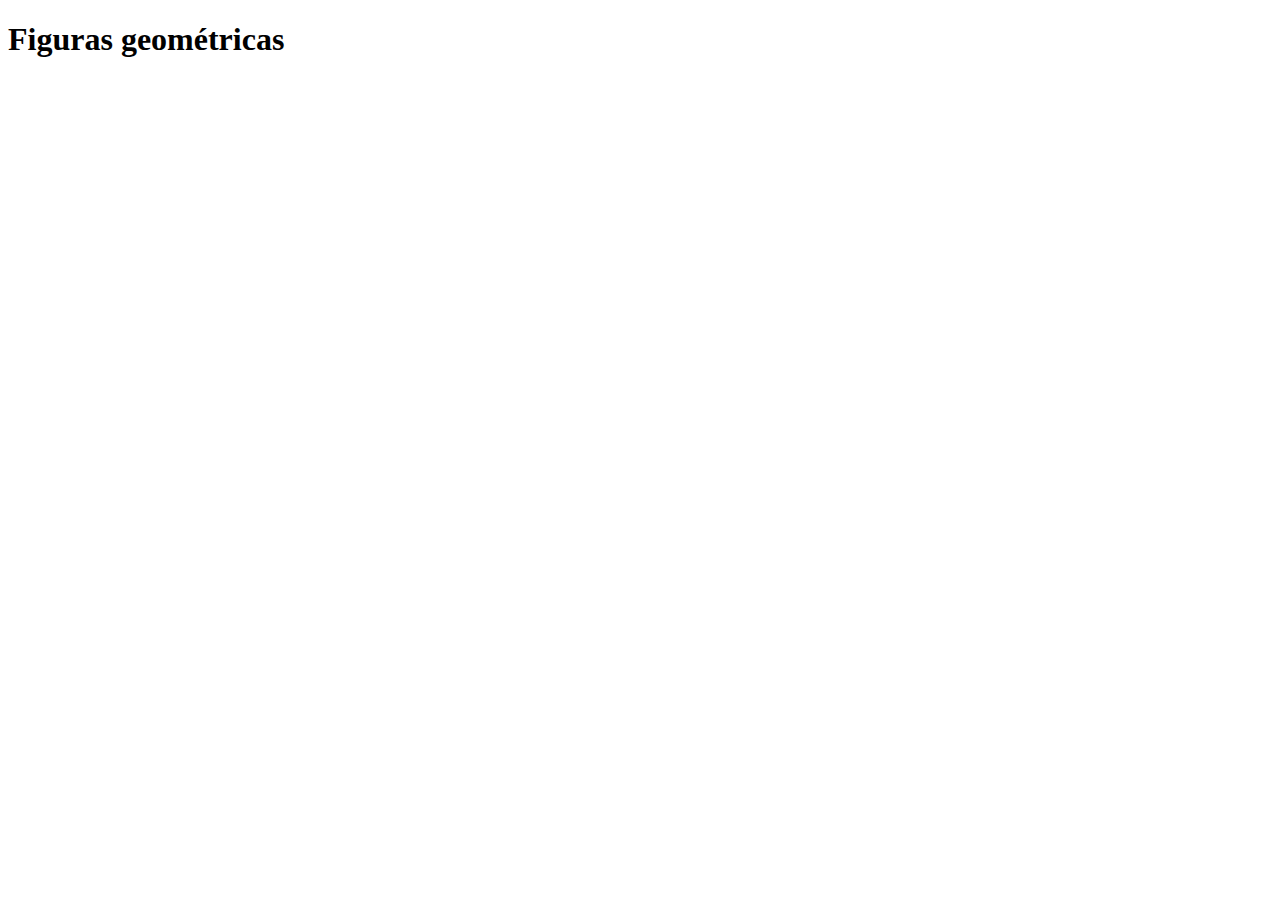
==== figuras.html @ 1bb05ff4 "Adding progress on mudule one" ====
<!DOCTYPE html>
<html lang="en">
<head>
    <meta charset="UTF-8">
    <meta http-equiv="X-UA-Compatible" content="IE=edge">
    <meta name="viewport" content="width=device-width, initial-scale=1.0">
    <title>Figuras geométrics | Curso practico de JS</title>
</head>
<body>
    <h1>
        Figuras geométricas
    </h1>

    <script src="./figuras.js"></script>
</body>
</html>
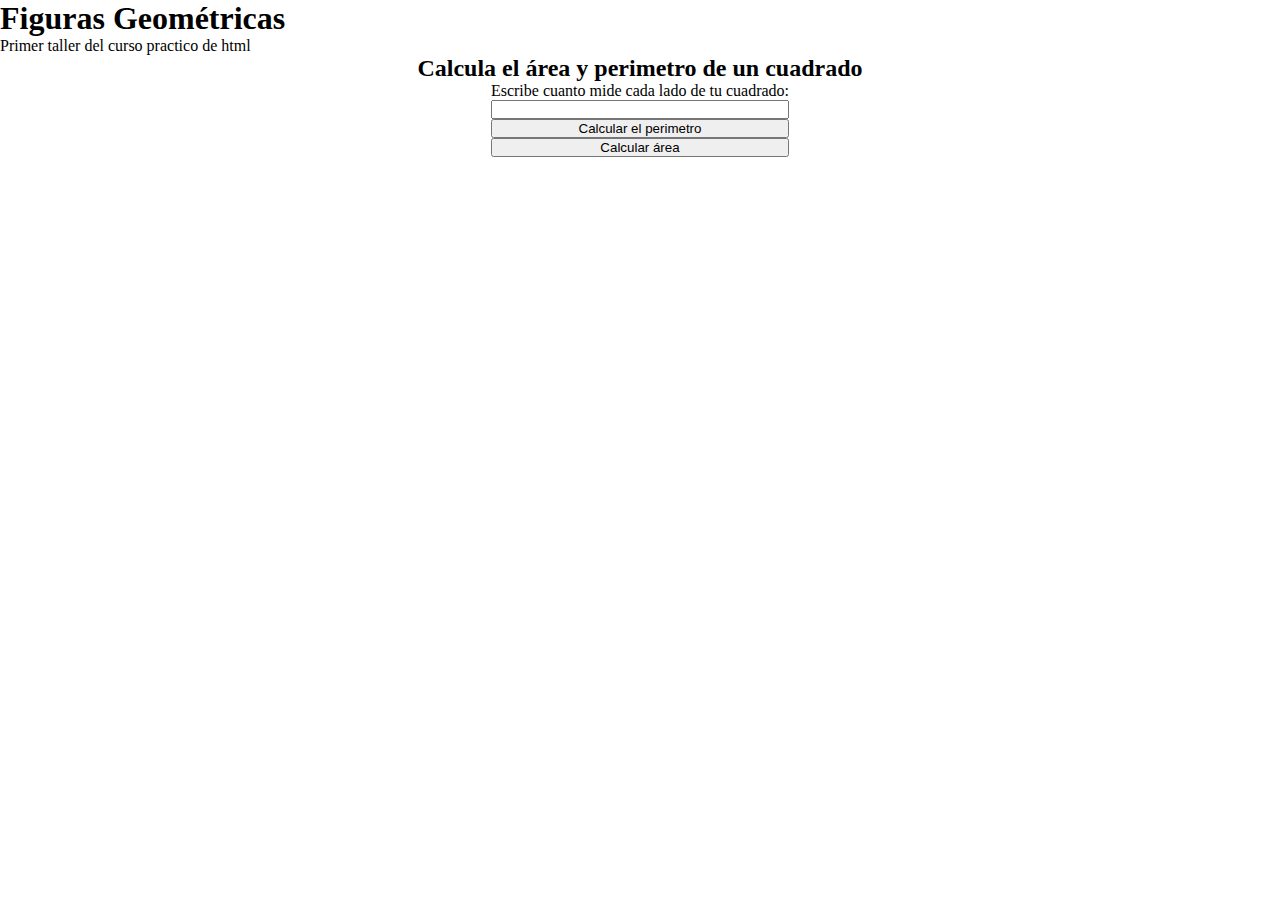
==== commit 438eab81: "calling javascript with html" ====
--- a/figuras.html
+++ b/figuras.html
@@ -4,12 +4,27 @@
     <meta charset="UTF-8">
     <meta http-equiv="X-UA-Compatible" content="IE=edge">
     <meta name="viewport" content="width=device-width, initial-scale=1.0">
+    <link rel="stylesheet" href="./style.css">
     <title>Figuras geométrics | Curso practico de JS</title>
 </head>
 <body>
-    <h1>
-        Figuras geométricas
-    </h1>
+    <header>
+        <h1>Figuras Geométricas</h1>
+        <p>Primer taller del curso practico de html</p>
+    </header>
+    <section>
+       <article class="article1">
+        <h2>Calcula el área y perimetro de un cuadrado</h2>
+        <form action="">
+            <label for="InputCuadrado">
+                Escribe cuanto mide cada lado de tu cuadrado:
+            </label>
+            <input id="InputCuadrado" type="number">
+            <button type="button" onclick="calcularPerimetroCuadrado()">Calcular el perimetro</button>
+            <button type="button" onclick="calcularAreaCuadrado">Calcular área</button>
+        </form>
+       </article>
+    </section>
 
     <script src="./figuras.js"></script>
 </body>
--- a/style.css
+++ b/style.css
@@ -0,0 +1,15 @@
+* {
+    margin: 0;
+    padding: 0;
+}
+
+/* código de figuras */
+
+.article1 {
+    display: grid;
+    place-content: center;
+}
+.article1 form{
+    display: grid;
+    place-content: center;
+}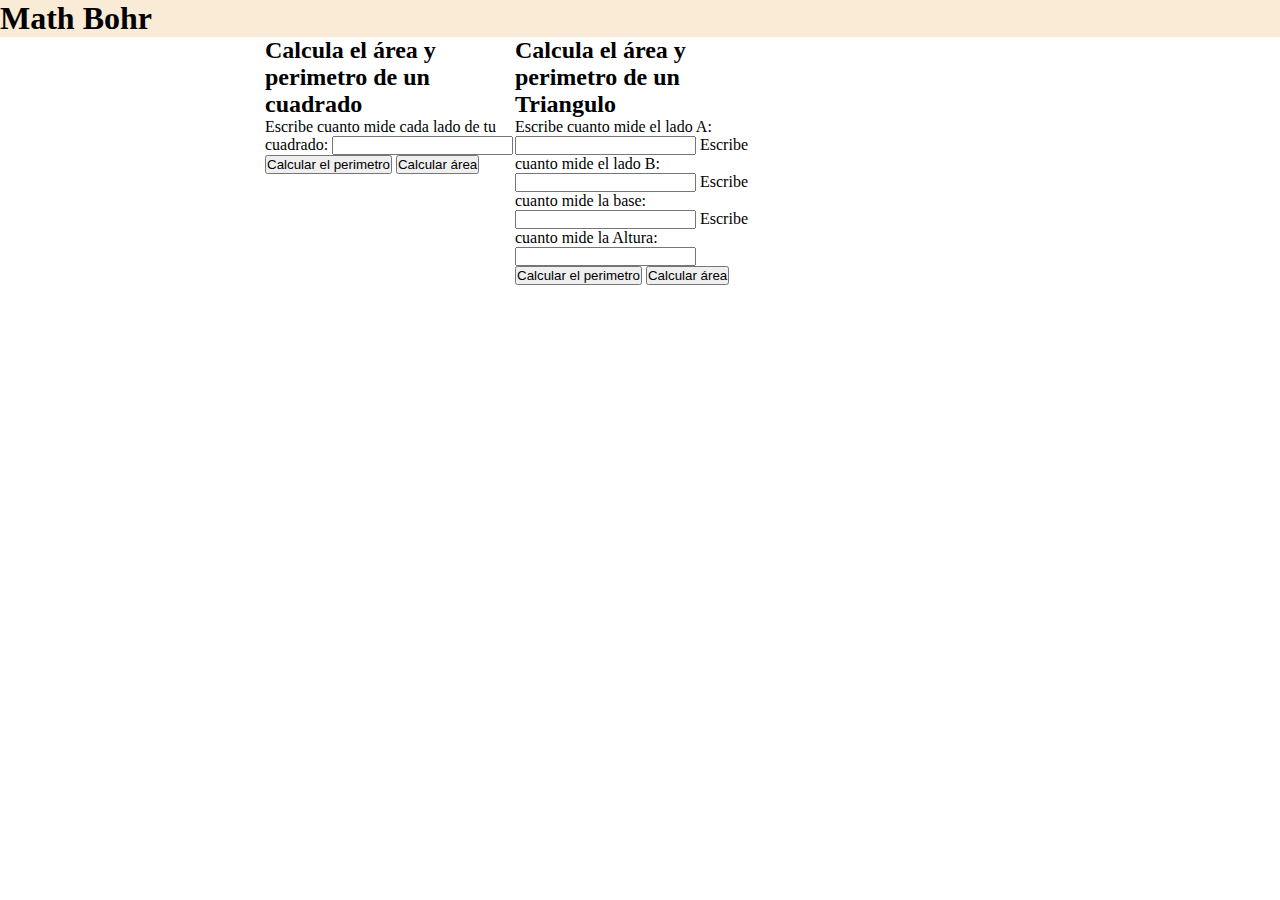
==== commit fc0a8c54: "Adding some changes" ====
--- a/figuras.html
+++ b/figuras.html
@@ -9,10 +9,9 @@
 </head>
 <body>
     <header>
-        <h1>Figuras Geométricas</h1>
-        <p>Primer taller del curso practico de html</p>
+        <h1>Math Bohr </h1>
     </header>
-    <section>
+    <section class="figure-articles">
        <article class="article1">
         <h2>Calcula el área y perimetro de un cuadrado</h2>
         <form action="">
@@ -21,9 +20,34 @@
             </label>
             <input id="InputCuadrado" type="number">
             <button type="button" onclick="calcularPerimetroCuadrado()">Calcular el perimetro</button>
-            <button type="button" onclick="calcularAreaCuadrado">Calcular área</button>
+            <button type="button" onclick="calcularAreaCuadrado()">Calcular área</button>
+            <output name="result" id="OutputCuadrado"></output>
         </form>
        </article>
+
+       <article class="article1">
+        <h2>Calcula el área y perimetro de un Triangulo</h2>
+        <form action="">
+            <label for="InputTrianguloSideA" >Escribe cuanto mide el lado A:</label>
+            <input id="InputTrianguloSideA" type="number">
+            
+            <label for="InputTrianguloSideB" >Escribe cuanto mide el lado B:</label>
+            <input id="InputTrianguloSideB" type="number">
+           
+            <label for="InputTrianguloBase">Escribe cuanto mide la base:</label>
+            <input id="InputTrianguloBase" type="number">
+
+            <label for="InputTrianguloAltura">Escribe cuanto mide la Altura:</label>
+            <input id="InputTrianguloAltura" type="number">
+            
+            <button type="button" onclick="calcularPerimetroTriangulo()" >Calcular el perimetro</button>
+            <button type="button" onclick="calcularAreaTriangulo()" >Calcular área</button>
+            <p id="resultTriangulo"></p>
+
+        </form>
+       </article>
+
+      
     </section>
 
     <script src="./figuras.js"></script>
--- a/style.css
+++ b/style.css
@@ -4,12 +4,13 @@
 }
 
 /* código de figuras */
+header {
+    background-color: antiquewhite;
+}
 
-.article1 {
+
+.figure-articles {
     display: grid;
-    place-content: center;
-}
-.article1 form{
-    display: grid;
+    grid-template-columns: 250px 250px 250px;
     place-content: center;
 }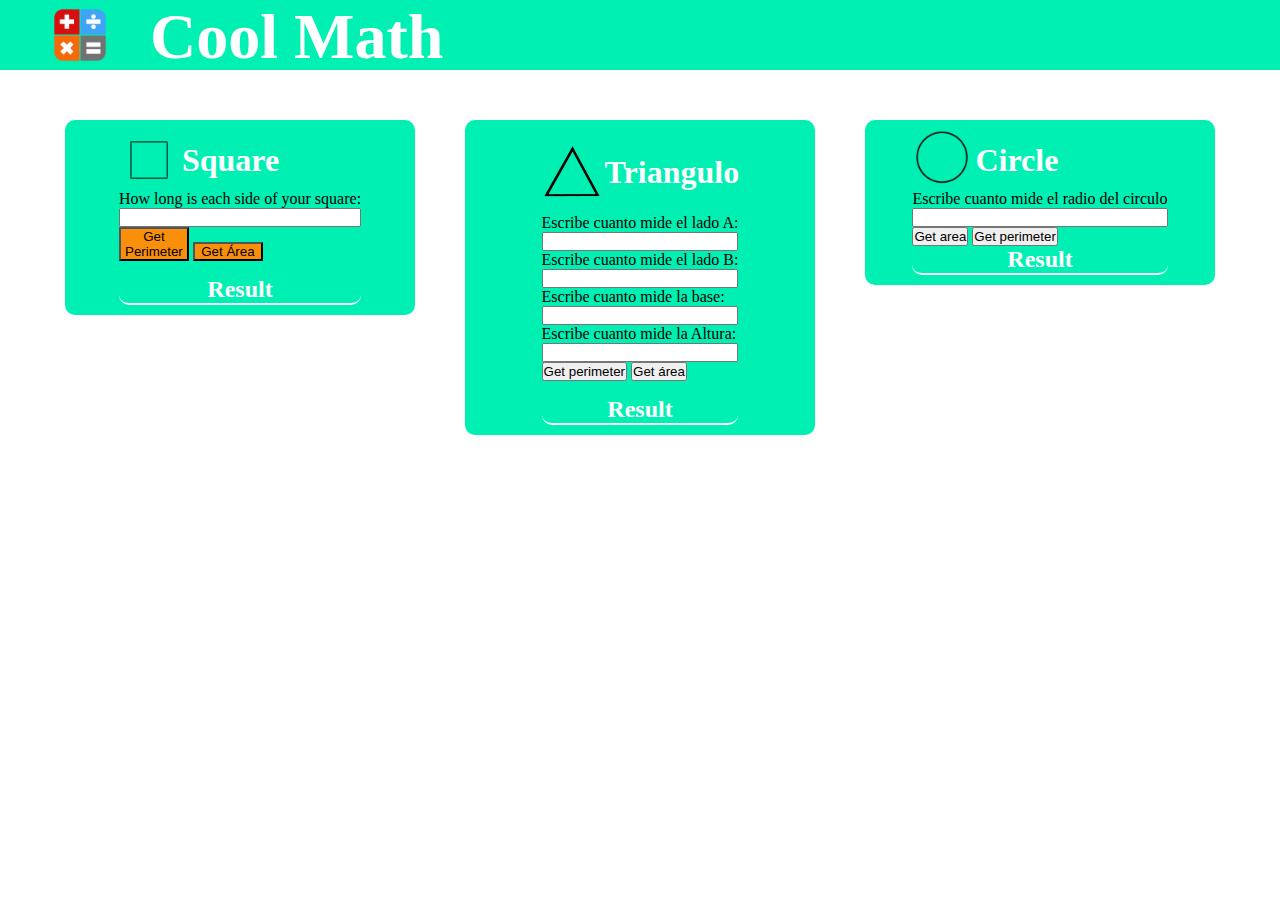
==== commit a819655f: "adding circle on JS" ====
--- a/figuras.html
+++ b/figuras.html
@@ -9,25 +9,34 @@
 </head>
 <body>
     <header>
-        <h1>Math Bohr </h1>
+        <img src="./assets/logo.png" alt="">
+        <p>Cool Math</p>
     </header>
     <section class="figure-articles">
        <article class="article1">
-        <h2>Calcula el área y perimetro de un cuadrado</h2>
-        <form action="">
+        <form action="" class="formCuadrado">
+            <div class="img-square--top">
+                <img  class="cuadradoimg" src="./assets/cuadrado.png" alt="">
+                <p>Square</p>
+            </div>
             <label for="InputCuadrado">
-                Escribe cuanto mide cada lado de tu cuadrado:
+                How long is each side of your square:
             </label>
             <input id="InputCuadrado" type="number">
-            <button type="button" onclick="calcularPerimetroCuadrado()">Calcular el perimetro</button>
-            <button type="button" onclick="calcularAreaCuadrado()">Calcular área</button>
-            <output name="result" id="OutputCuadrado"></output>
+           <div>
+            <button type="button" onclick="calcularPerimetroCuadrado()">Get Perimeter</button>
+            <button class="buttoncuadrado" type="button" onclick="calcularAreaCuadrado()">Get Área</button>
+           </div>
+            <p class="borderresult" id="ResultadoCuadrado">Result</p>
         </form>
        </article>
 
-       <article class="article1">
-        <h2>Calcula el área y perimetro de un Triangulo</h2>
-        <form action="">
+       <article class="article2">
+        <form action="" class="form-triangulo">
+            <div class="img-triangulo--top">
+                <img class="trianguloimg" src="./assets/triangulo.png" alt="">
+                <p>Triangulo</p>
+            </div>
             <label for="InputTrianguloSideA" >Escribe cuanto mide el lado A:</label>
             <input id="InputTrianguloSideA" type="number">
             
@@ -40,13 +49,31 @@
             <label for="InputTrianguloAltura">Escribe cuanto mide la Altura:</label>
             <input id="InputTrianguloAltura" type="number">
             
-            <button type="button" onclick="calcularPerimetroTriangulo()" >Calcular el perimetro</button>
-            <button type="button" onclick="calcularAreaTriangulo()" >Calcular área</button>
-            <p id="resultTriangulo"></p>
+           <div>
+            <button type="button" onclick="calcularPerimetroTriangulo()" >Get perimeter</button>
+            <button class="buttontriangulo" type="button" onclick="calcularAreaTriangulo()" >Get área</button>
+           </div>
+            <p class="borderresult" id="resultTriangulo">Result</p>
 
         </form>
        </article>
-
+       
+       <article class="article3">
+           <form class="form-circle" action="">
+               <div class="img-circle--top">
+                   <img class="circleimg" src="./assets/circulo.png" alt="">
+                   <p>Circle</p>
+               </div>
+               <label for="">Escribe cuanto mide el radio del circulo</label>
+               <input id="inputRadioCirculo" type="number">
+               
+               <div>
+                <button type="button" onclick="calcularAreaCirculo()">Get area</button>
+                <button type="button" onclick="calcularPerimetroCirculo()">Get perimeter</button> 
+               </div>
+               <p class="borderresult" id="resultCirculo">Result</p>
+           </form>
+       </article>
       
     </section>
 
--- a/style.css
+++ b/style.css
@@ -1,16 +1,98 @@
 * {
+    box-sizing: border-box;
     margin: 0;
     padding: 0;
+    
 }
 
 /* código de figuras */
+
 header {
-    background-color: antiquewhite;
+    min-width: 900px;
+    height: 70px;
+    background-color: hsl(165deg 100% 47%);
+    display: grid;
+    grid-template-columns: 150px 400px;
+}
+header img{
+    width: 60px;
+    object-fit: contain;
+    margin: 4.5px 0 0 50px;
+}
+
+.img-circle--top,
+.img-triangulo--top,
+.img-square--top {
+    display: grid;
+    grid-template-columns: 50px 100px;
+    gap: 13px;
+    font-size: 2.0rem;
+    font-weight: bold;
+    color: white;
+    align-items: center;
+}
+
+header p {
+    vertical-align: middle;
+    font-size: 4.0rem;
+    font-weight: bold;
+    color: white;
 }
 
 
 .figure-articles {
     display: grid;
-    grid-template-columns: 250px 250px 250px;
+    grid-template-columns: repeat(3, 350px);
     place-content: center;
+    gap: 50px;
+    justify-items: center;
+}
+
+.article3,
+.article2,
+.article1 {
+    margin-top: 50px;
+    border-radius: 10px;
+    height: auto;
+    
+}
+
+.form-circle .circleimg,
+.form-triangulo .trianguloimg,
+.formCuadrado .cuadradoimg {
+    object-fit: contain;
+    width: 60px;
+    height: auto;
+}
+
+.form-circle,
+.form-triangulo,
+.formCuadrado {
+    padding: 10px;
+    display: grid;
+    place-content: center;
+    width: 350px;
+    background-color: hsl(165deg 100% 47%);
+    border-radius: 10px;
+}
+
+.buttontriangulo,
+.buttoncuadrado {
+    margin-bottom: 15px;
+}
+
+.borderresult {
+    border-bottom: 2px solid white;
+    border-radius: 10px;
+    text-align: center;
+    color: white;
+    font-size: 1.5rem;
+    font-weight: bold;
+}
+
+.formCuadrado button {
+    width: 70px;
+    height: auto;
+    background-color: rgb(250, 143, 11);
+    
 }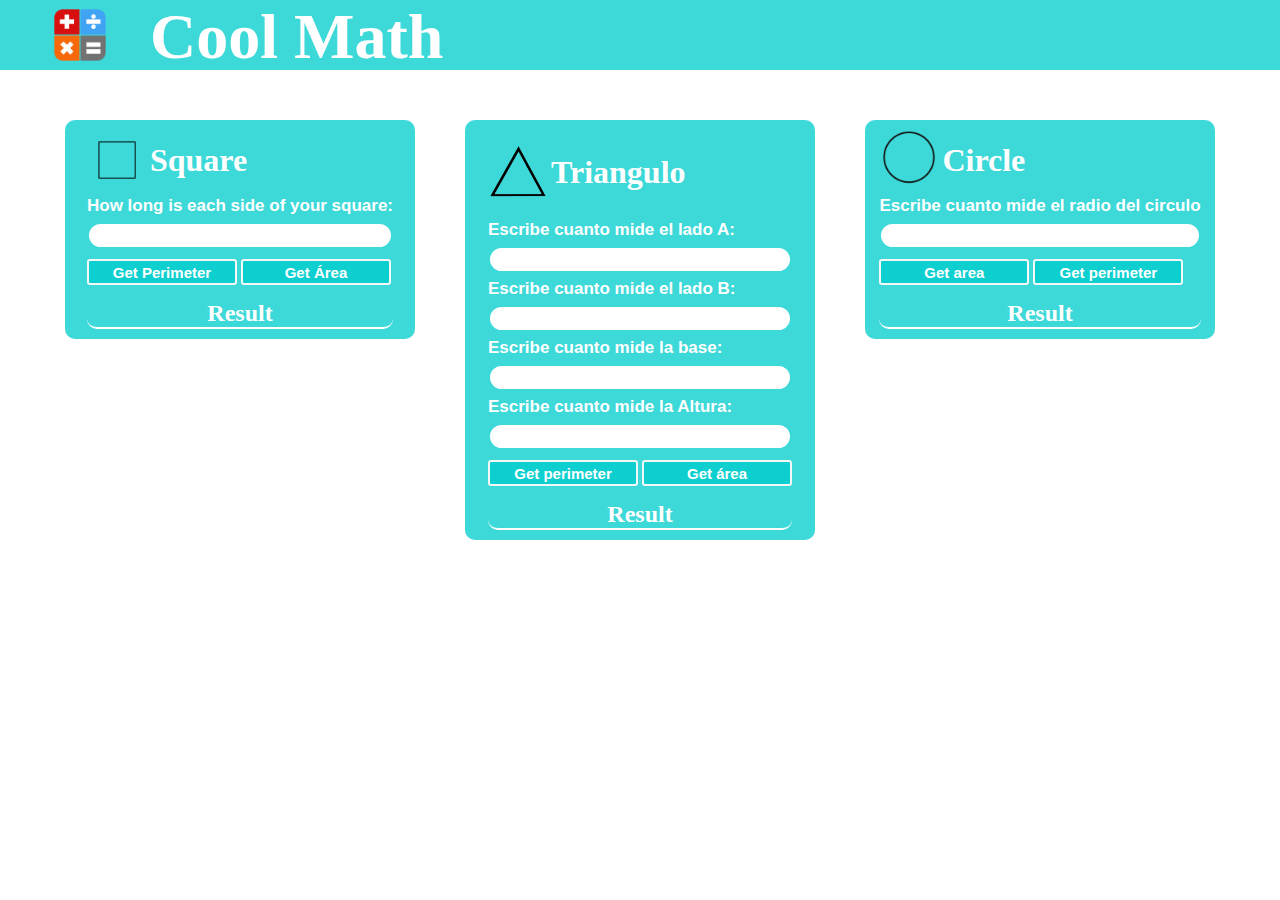
==== commit 75981550: "Adding styles to the font" ====
--- a/figuras.html
+++ b/figuras.html
@@ -69,7 +69,7 @@
                
                <div>
                 <button type="button" onclick="calcularAreaCirculo()">Get area</button>
-                <button type="button" onclick="calcularPerimetroCirculo()">Get perimeter</button> 
+                <button class="button-circle" type="button" onclick="calcularPerimetroCirculo()">Get perimeter</button> 
                </div>
                <p class="borderresult" id="resultCirculo">Result</p>
            </form>
--- a/style.css
+++ b/style.css
@@ -10,7 +10,7 @@
 header {
     min-width: 900px;
     height: 70px;
-    background-color: hsl(165deg 100% 47%);
+    background-color: hsl(180deg 100% 40% / 76%);
     display: grid;
     grid-template-columns: 150px 400px;
 }
@@ -72,10 +72,11 @@
     display: grid;
     place-content: center;
     width: 350px;
-    background-color: hsl(165deg 100% 47%);
+    background-color:hsl(180deg 100% 40% / 76%);
     border-radius: 10px;
 }
 
+.button-circle,
 .buttontriangulo,
 .buttoncuadrado {
     margin-bottom: 15px;
@@ -90,9 +91,40 @@
     font-weight: bold;
 }
 
+.form-circle button,
+.form-triangulo button,
 .formCuadrado button {
-    width: 70px;
-    height: auto;
-    background-color: rgb(250, 143, 11);
+    background-color: hsl(180deg 100% 40% / 76%);
+    width: 150px;
+    height: 26px;
+    border-radius: 3px;
+    border: 2px solid rgb(243, 247, 246);
+    font-size: 15px;
+    font-weight: bold;
+    text-align: center;
+    margin-top: 10px;
+    color: white;
+    -webkit-transition-duration: 0.4s;
+    transition-duration: 0.4s;
     
-}+}
+
+.form-circle label,
+.form-triangulo label,
+.formCuadrado label {
+    font-size: 17px;
+    font-family: Arial, Helvetica, sans-serif;
+    font-weight: bold;
+    color: white;
+    line-height: 2.0rem;
+}
+
+.form-circle input,
+.form-triangulo input,
+.formCuadrado input {
+    height: 27px;
+    border-radius: 20px;
+    border: 2px solid  hsl(180deg 100% 40% / 76%);
+}
+
+
